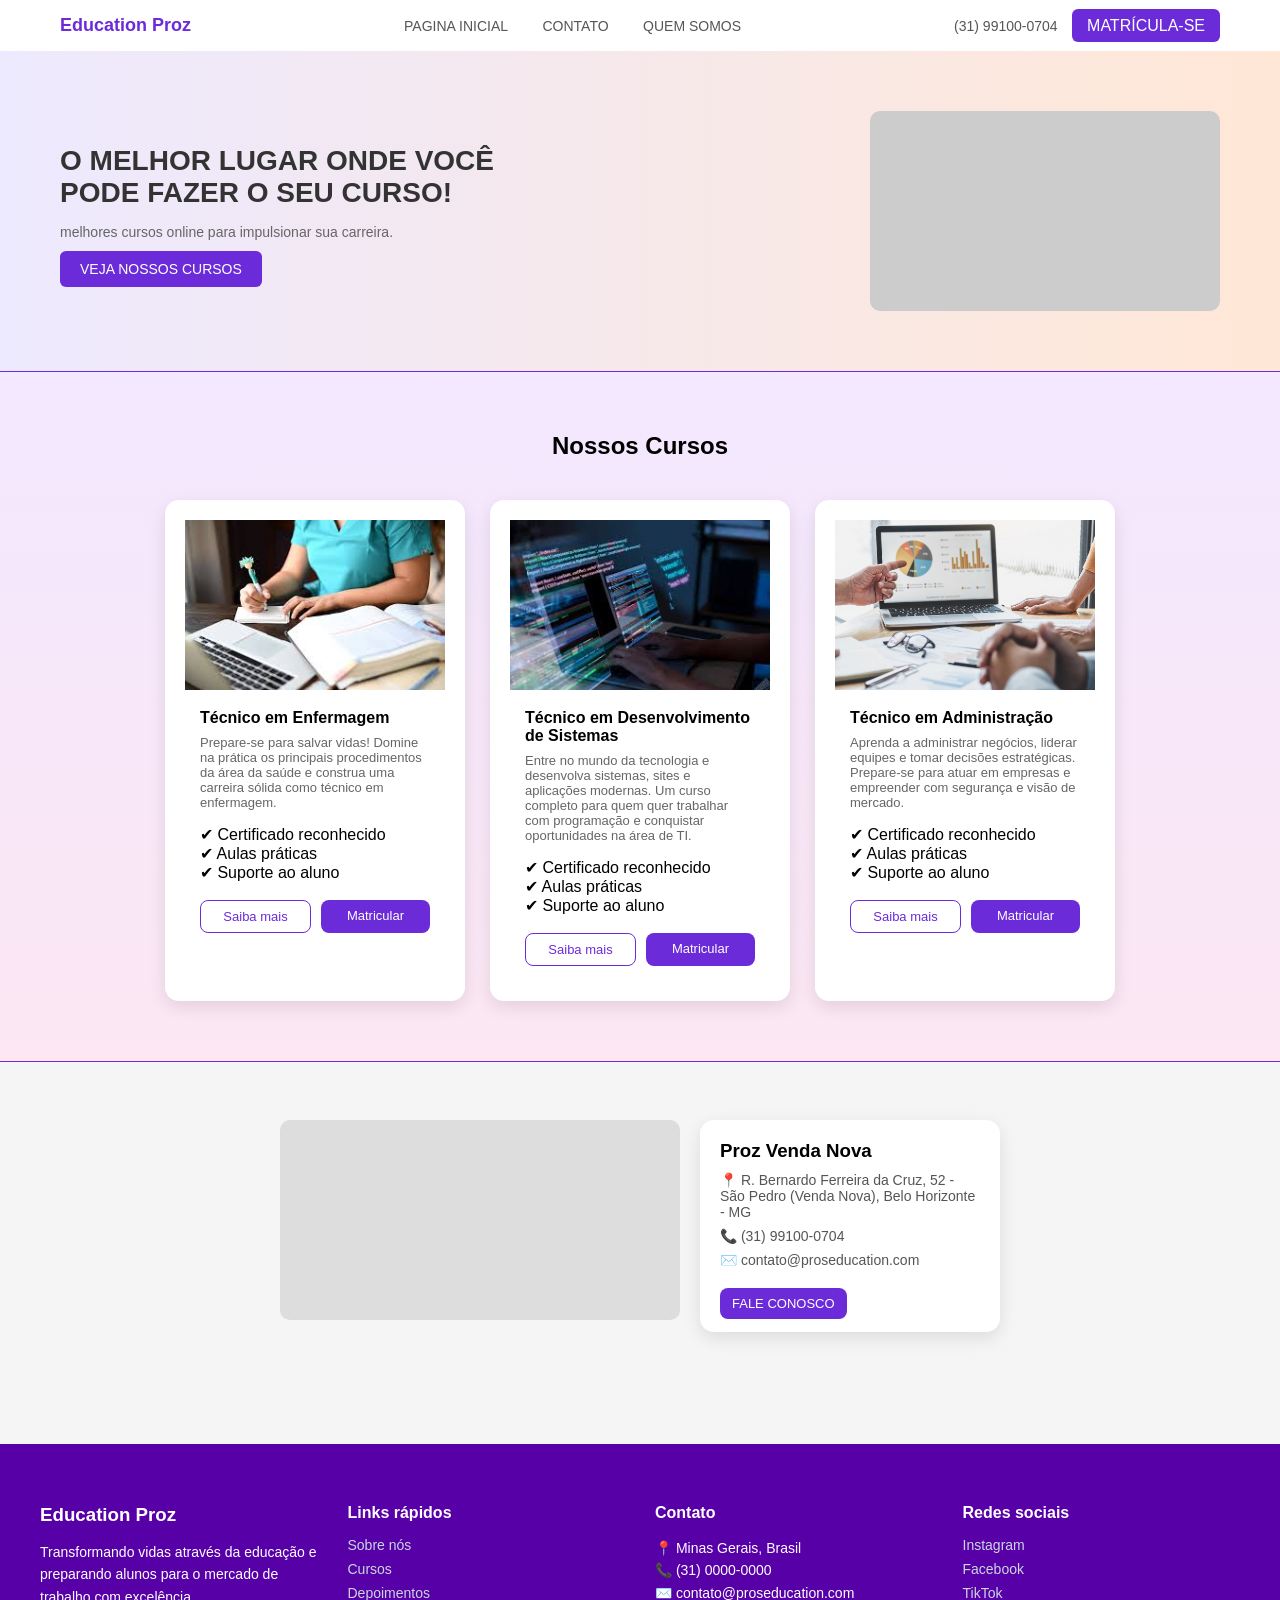
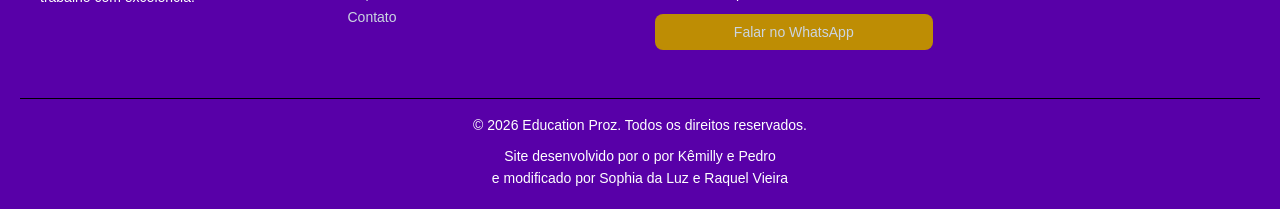
==== index.html @ 0727269a "Add files via upload A entrega foi feita por meio da plataforma GitHub, utilizando o repositório onl" ====
<!DOCTYPE html>
<html lang="pt-BR">
    <head>
    <meta charset="UTF-8">
    <meta name="viewport" content="width=device-width, initial-scale=1.0">
    <title>Education Proz</title>
    <script src="script.js" defer></script>
    <link href="stylec.css" type="text/css" rel="stylesheet">
    </head>

<body>
    <header>
    <div class="logo">Education Proz</div>

    <nav>
        <a href="index.html">PAGINA INICIAL</a>
        <a href="#contato">CONTATO</a>
        <a href="quem somos.html">QUEM SOMOS</a>
    </nav>

    <div>
        <span class="contact">(31) 99100-0704</span>
        <a href="matricula.html" class="btn-matricula">MATRÍCULA-SE</a>
    </div>
</header>

<section class="hero">
    <div class="hero-text">
        <h1>O MELHOR LUGAR ONDE VOCÊ PODE FAZER O SEU CURSO!</h1>
        <p>melhores cursos online para impulsionar sua carreira.</p>
        <a href="#cursos" class="btn-cursos">VEJA NOSSOS CURSOS</a>
    </div>


   <div class="video">
  <iframe width="560" height="315"
    src="https://www.youtube.com/embed/hxWj3jFkyZE"
    title="YouTube video player"
    frameborder="0"
    allow="accelerometer; autoplay; clipboard-write; encrypted-media; gyroscope; picture-in-picture"
    allowfullscreen>
  </iframe>
</div>
</section>

  
  <section id="cursos" class="cursos">

  <div class="container">
    <h2>Nossos Cursos</h2>

    <div class="cards">

      <div class="card">
        <img src="Enfermagem.jpeg">
        <div class="card-content">
          <h3>Técnico em Enfermagem</h3>
          <p>Prepare-se para salvar vidas! Domine na prática os principais procedimentos da área da saúde e construa uma carreira sólida como técnico em enfermagem.</p>
          <ul>✔ Certificado reconhecido</ul>
          <ul>✔ Aulas práticas</ul>
          <ul>✔ Suporte ao aluno</ul>
          <br>
          <div class="card-buttons">
            <a class="btn-outline" onclick="abrirModal('modal1')">Saiba mais</a>
            <a href="matricula.html" class="btn-roxo">Matricular</a>
          </div>
        </div>
      </div>

      <div class="card">
        <img src="Desenvolvimento de sistemas.jpeg">
        <div class="card-content">
          <h3>Técnico em Desenvolvimento de Sistemas</h3>
          <p>Entre no mundo da tecnologia e desenvolva sistemas, sites e aplicações modernas. 
Um curso completo para quem quer trabalhar com programação e conquistar oportunidades na área de TI.</p>
          <ul>✔ Certificado reconhecido</ul>
          <ul>✔ Aulas práticas</ul>
          <ul>✔ Suporte ao aluno</ul>
          <br>
          <div class="card-buttons">
            <a class="btn-outline" onclick="abrirModal('modal2')">Saiba mais</a>
            <a href="matricula.html" class="btn-roxo">Matricular</a>
          </div>
        </div>
      </div>

      <div class="card">
        <img src="Administração.jpeg">
        <div class="card-content">
          <h3>Técnico em Administração</h3>
          <p>Aprenda a administrar negócios, liderar equipes e tomar decisões estratégicas. 
Prepare-se para atuar em empresas e empreender com segurança e visão de mercado.</p>
          <ul>✔ Certificado reconhecido</ul>
          <ul>✔ Aulas práticas</ul>
          <ul>✔ Suporte ao aluno</ul>
          <br>
          <div class="card-buttons">
            <a class="btn-outline" onclick="abrirModal('modal3')">Saiba mais</a>
            <a href="matricula.html" class="btn-roxo">Matricular</a>
          </div>
        </div>
      </div>

    </div>
  </div>
</section>
<div class="top-bar-contato"></div>
<br>

<section id="contato" class="info-section">


    <div class="map">
   
  <iframe src="https://www.google.com/maps/embed?pb=!1m18!1m12!1m3!1d3753.5288894958685!2d-43.95623112525332!3d-19.817562334816195!2m3!1f0!2f0!3f0!3m2!1i1024!2i768!4f13.1!3m3!1m2!1s0xa68ffffbdae3e9%3A0x48da578acf75fddf!2sProz%20Educa%C3%A7%C3%A3o%20-%20Venda%20Nova!5e0!3m2!1spt-BR!2sbr!4v1775797636241!5m2!1spt-BR!2sbr" width="400" height="300" style="border:0;" allowfullscreen="" loading="lazy" referrerpolicy="no-referrer-when-downgrade"></iframe>
    </div>
    


    <div class="card">
        <h3>Proz Venda Nova</h3>
        <p>📍 R. Bernardo Ferreira da Cruz, 52 - São Pedro (Venda Nova), Belo Horizonte - MG</p>
        <p>📞 (31) 99100-0704</p>
        <p>✉️ contato@proseducation.com</p>
        <br>
        <a href="https://wa.me/5531991000704" class="btn-roxo" target="_blank"> FALE CONOSCO</a>
    </div>
</section>
</section>

<div class="modal" id="modal1">
  <div class="modal-content">
    <span class="fechar" onclick="fecharModal('modal1', event)">&times;</span>
    <img src="Enfermagem.jpeg">
    <br>
    <h3>Técnico em Enfermagem</h3>
    <br>
    <p>O curso Técnico em Enfermagem forma profissionais capacitados para atuar na área da saúde com responsabilidade, ética e excelência. Com foco em aulas práticas, o aluno desenvolve habilidades essenciais para o cuidado com pacientes, atuação hospitalar e apoio em procedimentos clínicos. Ideal para quem deseja ingressar rapidamente no mercado de trabalho na área da saúde.</p>
    <br>
    <a href="matricula.html" class="btn-roxo">Fazer Pré-Matrícula</a>
  </div>
</div>

<div class="modal" id="modal2">
  <div class="modal-content">
    <span class="fechar" onclick="fecharModal('modal2', event)">&times;</span>
    <img src="Desenvolvimento de sistemas.jpeg">
    <br>
     <h3>Técnico em Desenvolvimento de Sistemas</h3>
     <p>O curso Técnico em Desenvolvimento de Sistemas prepara o aluno para atuar na criação de softwares, aplicativos e soluções digitais. Com uma formação prática e atualizada, o estudante aprende lógica de programação, desenvolvimento web e tecnologias utilizadas pelo mercado. Uma excelente escolha para quem busca carreira na área de tecnologia.</p>
     <a href="matricula.html" class="btn-roxo">Fazer Pré-Matrícula</a>
  </div>
</div>


<div class="modal" id="modal3">
  <div class="modal-content">
  <img src="Administração.jpeg">
    <span class="fechar" onclick="fecharModal('modal3', event)">&times;</span>
    <h3>Técnico em Administração</h3>
    <p>O curso Técnico em Administração capacita o aluno para atuar na gestão de empresas, organização de processos e planejamento estratégico. Com uma formação completa, o estudante desenvolve habilidades em finanças, recursos humanos e empreendedorismo, preparando-se para diversas oportunidades no mercado de trabalho.</p>
    <a href="matricula.html" class="btn-roxo">Fazer Pré-Matrícula</a>
  </div>
</div>
<br><br><br><br>
<footer class="footer">
  <div class="footer-container">

    <div class="footer-col">
      <h3>Education Proz</h3>
      <p>
        Transformando vidas através da educação e preparando alunos para o mercado de trabalho com excelência.
      </p>
    </div>

    <div class="footer-col">
      <h4>Links rápidos</h4>
      <a href="quem somos.html">Sobre nós</a>
      <a href="index.html#cursos">Cursos</a>
      <a href="quem somos.html#depoimentos">Depoimentos</a>
      <a href="index.html#contato">Contato</a>
    </div>

    <div class="footer-col">
      <h4>Contato</h4>
      <p>📍 Minas Gerais, Brasil</p>
      <p>📞 (31) 0000-0000</p>
      <p>✉️ contato@proseducation.com</p>

      <a class="btn-whats" href="https://wa.me/5531991000704" target="_blank">
        Falar no WhatsApp
      </a>
    </div>

    <div class="footer-col">
      <h4>Redes sociais</h4>
      <a href="https://www.instagram.com/prozeducacaobr/" target="_blank">Instagram</a>
      <a href="https://www.facebook.com/prozeducacaobr" target="_blank">Facebook</a>
      <a href="https://www.tiktok.com/@prozeducacaobr" target="_blank">TikTok</a>
    </div>

  </div>

  <div class="footer-bottom">
    <p>© 2026 Education Proz. Todos os direitos reservados.</p>
    
    <p class="credits">
      Site desenvolvido por o por Kêmilly e Pedro<br>
       e modificado por Sophia da Luz e Raquel Vieira
    </p>
  </div>
</footer>




</body>
---- stylec.css ----
* {
    margin: 0;
    padding: 0;
    box-sizing: border-box;
    font-family: Arial, Helvetica, sans-serif;
}

body {
    background: #f5f5f5;
}

/* NAVBAR */
header {
    display: flex;
    justify-content: space-between;
    align-items: center;
    padding: 15px 60px;
    background: white;
}

.logo {
    font-weight: bold;
    color: #6c2bd9;
    font-size: 18px;
}

nav a {
    margin: 0 15px;
    text-decoration: none;
    color: #555;
    font-size: 14px;
}

.contact {
    font-size: 14px;
    color: #555;
}

.btn-matricula {
    background: #6c2bd9;
    color: white;
    padding: 8px 15px;
    border-radius: 6px;
    text-decoration: none;
    margin-left: 10px;
}


.hero {
    display: flex;
    justify-content: space-between;
    align-items: center;
    padding: 60px;
    background: linear-gradient(90deg, #ede9fe, #ffe7d6);
    border-bottom: 1px solid #6c2bd9;
}

.hero-text {
    max-width: 500px;
}

.hero-text h1 {
    font-size: 28px;
    color: #333;
    margin-bottom: 15px;
}

.hero-text p {
    font-size: 14px;
    color: #666;
    margin-bottom: 20px;
}

.btn-cursos {
    background: #6c2bd9;
    color: white;
    padding: 10px 20px;
    border-radius: 6px;
    text-decoration: none;
    font-size: 14px;
}


.video {
    width: 350px;
    height: 200px;
    background: #ccc;
    border-radius: 10px;
    overflow: hidden;
}


.info-section {
    display: flex;
    justify-content: center;
    padding: 40px;
    gap: 20px;
}

.map {
    width: 400px;
    height: 200px;
    background: #ddd;
    border-radius: 10px;
}


.card {
    background: white;
    padding: 20px;
    border-radius: 10px;
    width: 250px;
}

.card h3 {
    margin-bottom: 10px;
}

.card p {
    font-size: 14px;
    color: #555;
    margin-bottom: 8px;
}

.cursos {
    padding: 60px 20px;
    background: linear-gradient(180deg, #f3e8ff, #fce7f3);
}

.container {
    max-width: 1100px;
    margin: 0 auto;
    text-align: center;
}

.cursos h2 {
    font-size: 24px;
    margin-bottom: 40px;
}

.cards {
    display: flex;
    gap: 25px;
    justify-content: center;
    flex-wrap: wrap;
}

.card {
    background: white;
    width: 300px;
    border-radius: 14px;
    overflow: hidden;
    box-shadow: 0 6px 18px rgba(0,0,0,0.1);
    transition: 0.3s;
}

.card:hover {
    transform: translateY(-6px);
}

.card img {
    width: 100%;
    height: 170px;
    object-fit: cover;
}

.card-content {
    padding: 15px;
    text-align: left;
}

.card-content h3 {
    font-size: 16px;
    margin-bottom: 8px;
}

.card-content p {
    font-size: 13px;
    color: #666;
    margin-bottom: 15px;
}

.card-buttons {
    display: flex;
    justify-content: space-between;
    gap: 10px;
}

.btn-outline {
    border: 1px solid #6c2bd9;
    color: #6c2bd9;
    padding: 8px 12px;
    border-radius: 8px;
    font-size: 13px;
    text-decoration: none;
    cursor: pointer;
    flex: 1;
    text-align: center;
}

.btn-roxo {
    background: #6c2bd9;
    color: white;
    padding: 8px 12px;
    border-radius: 8px;
    font-size: 13px;
    text-decoration: none;
    cursor: pointer;
    flex: 1;
    text-align: center;
}


.sobre {
    padding: 60px 20px;
    background: linear-gradient(180deg, #ede9fe, #fce7f3);
    text-align: center;
}

.sobre h2 {
    font-size: 14px;
    color: #6c2bd9;
    margin-bottom: 5px;
}

.sobre h3 {
    font-size: 24px;
    margin-bottom: 40px;
}

.blocos {
    display: flex;
    justify-content: center;
    gap: 20px;
    margin-bottom: 30px;
    flex-wrap: wrap;
}

.bloco {
    background: white;
    padding: 20px;
    border-radius: 12px;
    width: 280px;
    box-shadow: 0 4px 12px rgba(0,0,0,0.08);
    text-align: left;
}

.bloco h4 {
    margin-bottom: 10px;
    font-size: 15px;
}

.bloco p {
    font-size: 13px;
    color: #666;
}

.cards-info {
    display: flex;
    justify-content: center;
    gap: 15px;
    flex-wrap: wrap;
}

.info {
    background: white;
    padding: 15px 20px;
    border-radius: 10px;
    font-size: 13px;
    box-shadow: 0 4px 10px rgba(0,0,0,0.08);
}

.matricula {
    background: #ffffff;
    padding: 60px 80px;
    min-height: 100vh;
}

.matricula h2 {
    font-size: 28px;
    margin-bottom: 10px;
}

.matricula p {
    color: #666;
    margin-bottom: 30px;
}

.form-matricula {
    width: 100%;
}

.linha {
    display: flex;
    gap: 20px;
    margin-bottom: 20px;
}

.grupo {
    flex: 1;
    display: flex;
    flex-direction: column;
}

.grupo label {
    font-size: 14px;
    margin-bottom: 5px;
}

.grupo input,
.grupo select,
.grupo textarea {
    width: 100%;
    padding: 12px;
    border-radius: 8px;
    border: 1px solid #ccc;
    font-size: 14px;
}

.grupo textarea {
    height: 100px;
    resize: none;
}

.btn-enviar {
    background: #6c2bd9;
    color: white;
    border: none;
    padding: 14px;
    border-radius: 10px;
    font-size: 16px;
    cursor: pointer;
    margin-top: 10px;
    width: 250px;
}

.aviso {
    margin-top: 20px;
    font-size: 13px;
    color: #555;
}

.matricula,
.matricula * {
    text-align: left;
}

.matricula {
    margin: 0;
    padding: 60px 80px;
}

.form-matricula {
    margin: 0;
}

.linha {
    justify-content: flex-start;
}


.modal {
    display: none;
    position: fixed;
    top: 0;
    left: 0;
    width: 100%;
    height: 100%;
    background: rgba(0, 0, 0, 0.6);

    display: none;
    justify-content: center;
    align-items: center;
}

.modal-content {
    background: #ffffff;
    padding: 35px 30px;
    border-radius: 16px;
    width: 420px;
    max-width: 90%;

    text-align: center;

    box-shadow: 0 10px 30px rgba(0,0,0,0.2);
    position: relative;

    animation: aparecer 0.3s ease;
}


@keyframes aparecer {
    from {
        transform: translateY(20px);
        opacity: 0;
    }
    to {
        transform: translateY(0);
        opacity: 1;
    }
}


.fechar {
    position: absolute;
    top: 12px;
    right: 18px;
    font-size: 22px;
    cursor: pointer;
    color: #888;
}

.fechar:hover {
    color: #000;
}


.modal-content h3 {
    margin-bottom: 15px;
    font-size: 22px;
}

.modal-content p {
    margin-bottom: 25px;
    color: #555;
    line-height: 1.5;
}

.modal-content .btn-roxo {
    display: inline-block;
    padding: 12px 25px;
    border-radius: 8px;
    background: #6a0dad;
    color: white;
    text-decoration: none;
    font-weight: bold;
    transition: 0.3s;
}

.modal-content .btn-roxo:hover {
    background: #5800a8;
    transform: scale(1.05);
}
.modal-content img {
    width: 100% ;
    height: 200px ;
    object-fit: cover ;

}

.top-bar-contato {
  width: 100%;
  height: 1px;
  background: #6c2bd9;
  text-align: center;
 
} 

.avaliacoes {
    padding: 60px 20px;
    background: #ffffff;
    text-align: center;
}

.avaliacoes h2 {
    font-size: 24px;
    margin-bottom: 40px;
}

.cards-avaliacoes {
    display: flex;
    justify-content: center;
    gap: 20px;
    flex-wrap: wrap;
}

.avaliacao {
    background: #f9f9f9;
    padding: 20px;
    border-radius: 12px;
    width: 300px;
    box-shadow: 0 4px 12px rgba(0,0,0,0.08);
}

.estrelas {
    color: #facc15;
    font-size: 18px;
    margin-bottom: 10px;
}

.avaliacao p {
    font-size: 14px;
    color: #555;
    margin-bottom: 15px;
}

.avaliacao span {
    font-size: 13px;
    color: #333;
    font-weight: bold;
}

.bloco-avaliacao {
    display: flex;
    flex-direction: column;
    align-items: center;
}

.bloco-avaliacao img {
    width: 50px;
    height: 50px;
    border-radius: 50%;
    object-fit: cover;
    margin-bottom: 10px;
    display: block;
}

.footer {
  background: #5800a8;
  color: #fff;
  padding: 60px 20px 20px;
  font-family: Arial, sans-serif;
}

.footer-container {
  display: flex;
  flex-wrap: wrap;
  justify-content: space-between;
  max-width: 1200px;
  margin: auto;
  gap: 30px;
}

.footer-col {
  flex: 1;
  min-width: 200px;
}

.footer h3, .footer h4 {
  margin-bottom: 15px;
}

.footer p {
  color: #fff;
  font-size: 14px;
  line-height: 1.6;
}

.footer a {
  display: block;
  color: #cbd5e1;
  text-decoration: none;
  margin-bottom: 8px;
  font-size: 14px;
}

.footer a:hover {
  color: black;
}

.btn-whats {
  margin-top: 10px;
  display: inline-block;
  padding: 10px 15px;
  background: #be8d04;
  color: black;
  border-radius: 8px;
  text-align: center;
}


.footer-bottom {
  text-align: center;
  margin-top: 40px;
  border-top: 1px solid;
  padding-top: 15px;
  font-size: 13px;
  color: black;
}

.credits {
  margin-top: 8px;
  font-size: 12px;
  color: #64748b;
  line-height: 1.4;
}
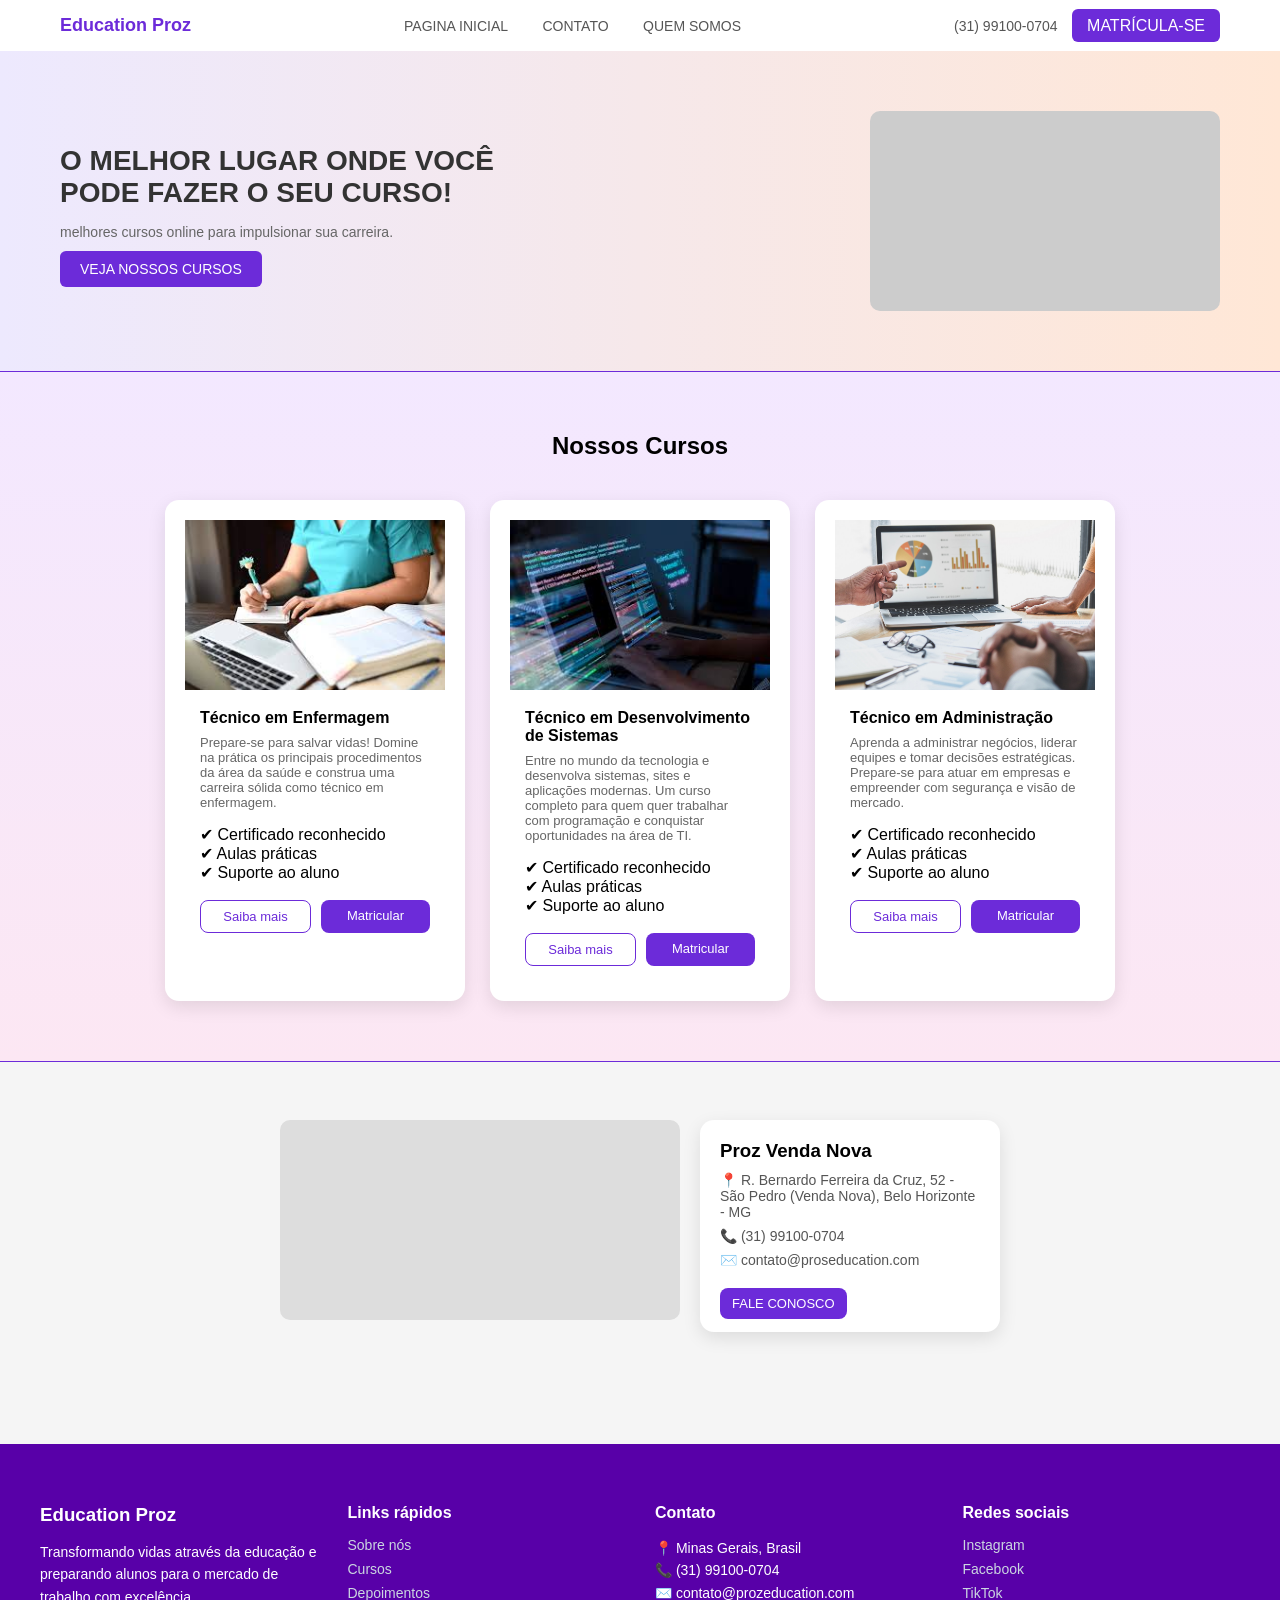
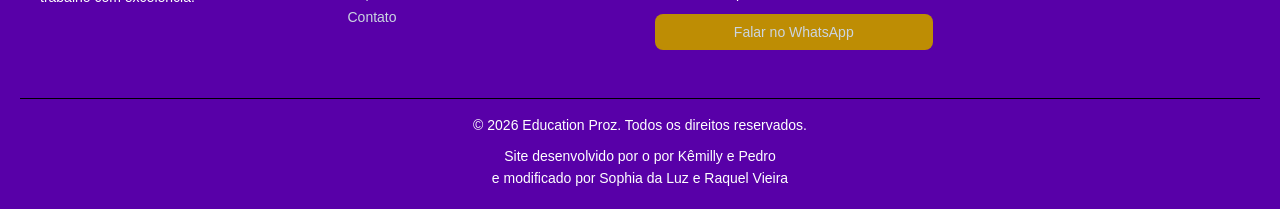
==== commit 18a84028: "Fix HTML encoding issues in index.html" ====
--- a/index.html
+++ b/index.html
@@ -2,6 +2,7 @@
 <html lang="pt-BR">
     <head>
     <meta charset="UTF-8">
+    <meta name="description" content="Site educacional com cursos profissionalizantes, informações atualizadas, matrícula online e contato via WhatsApp. Interface moderna e organizada.">
     <meta name="viewport" content="width=device-width, initial-scale=1.0">
     <title>Education Proz</title>
     <script src="script.js" defer></script>
@@ -184,8 +185,8 @@
     <div class="footer-col">
       <h4>Contato</h4>
       <p>📍 Minas Gerais, Brasil</p>
-      <p>📞 (31) 0000-0000</p>
-      <p>✉️ contato@proseducation.com</p>
+      <p>📞 (31) 99100-0704 </p>
+      <p>✉️ contato@prozeducation.com</p>
 
       <a class="btn-whats" href="https://wa.me/5531991000704" target="_blank">
         Falar no WhatsApp
@@ -214,4 +215,4 @@
 
 
 
-</body>+</body>
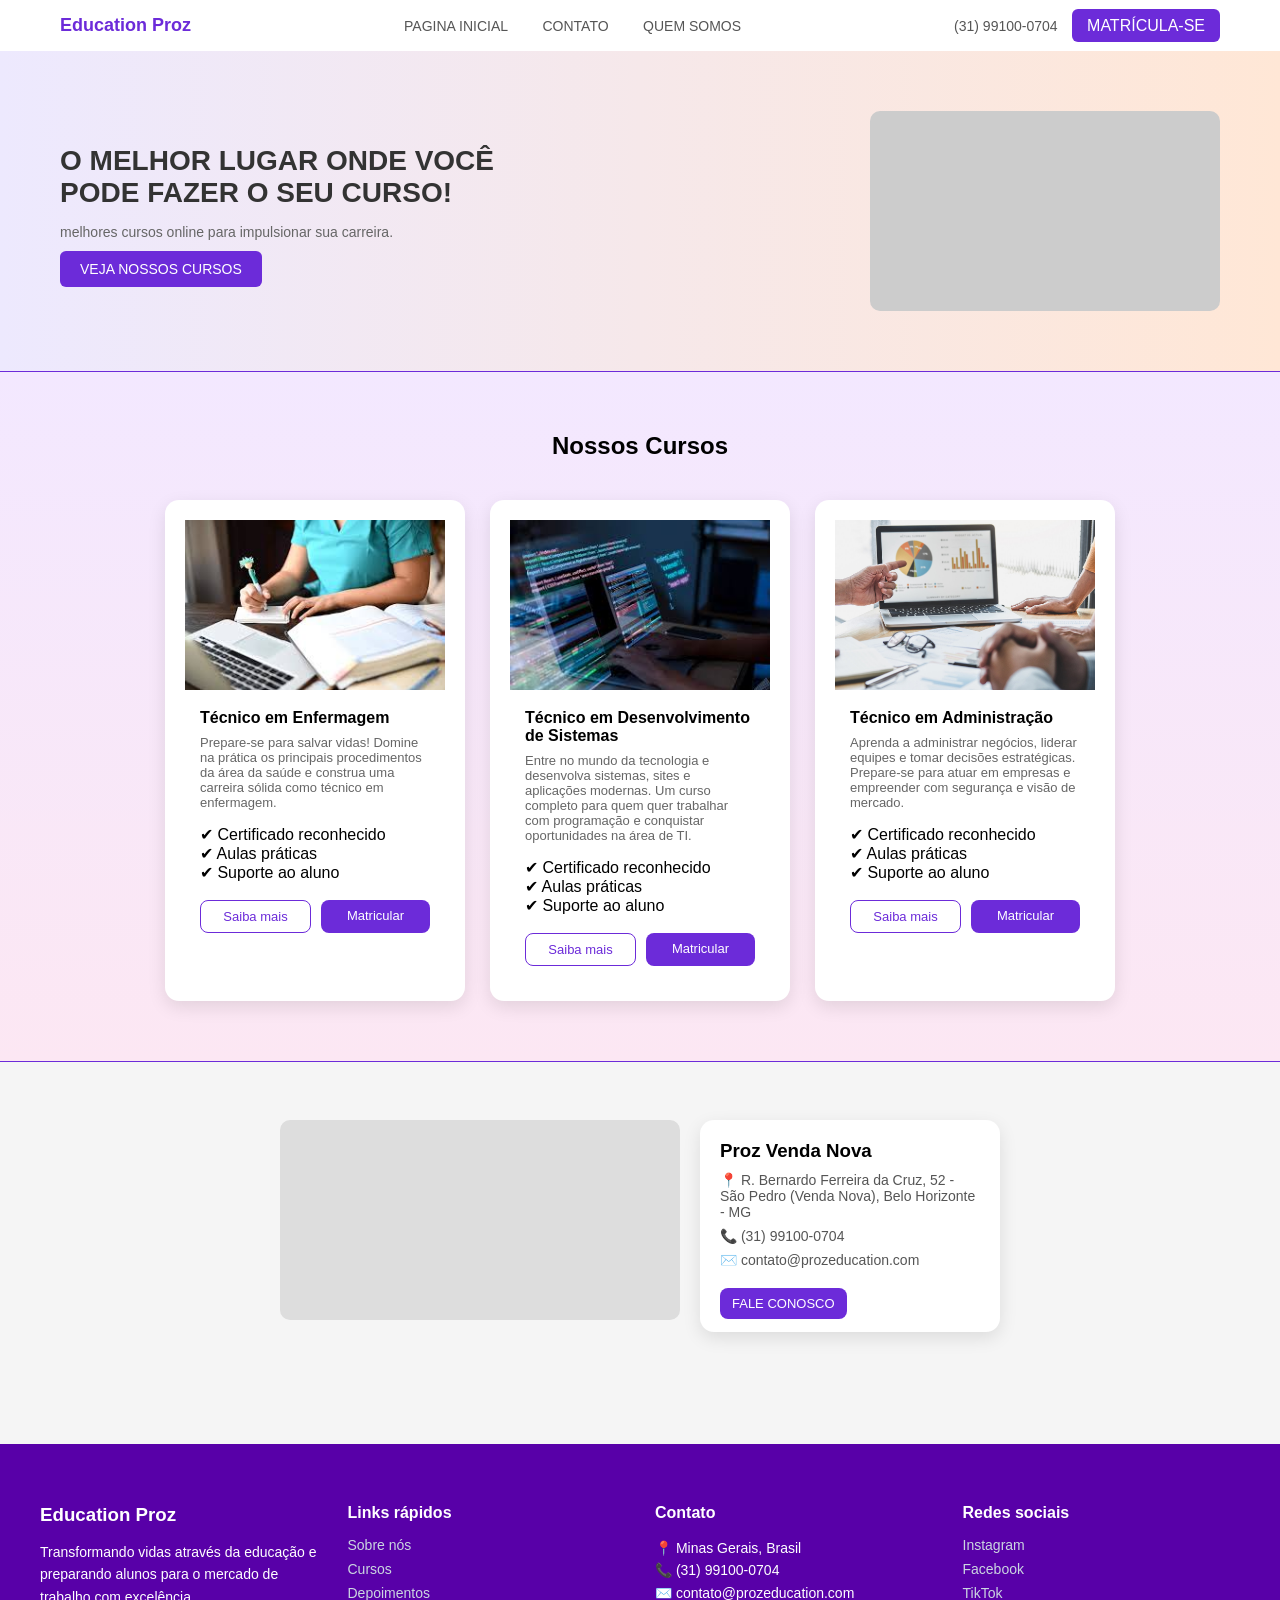
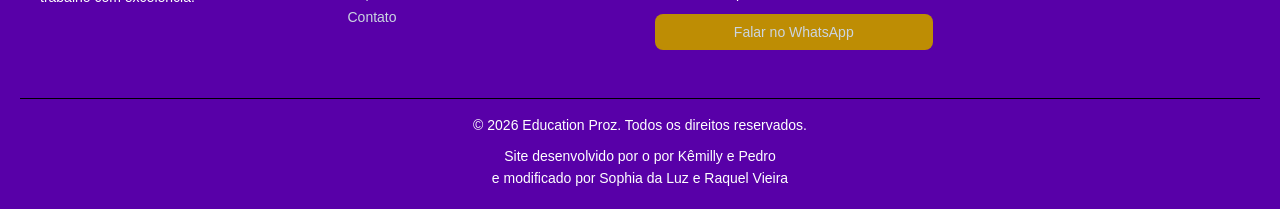
==== commit b9465483: "Update index.html" ====
--- a/index.html
+++ b/index.html
@@ -122,7 +122,7 @@
         <h3>Proz Venda Nova</h3>
         <p>📍 R. Bernardo Ferreira da Cruz, 52 - São Pedro (Venda Nova), Belo Horizonte - MG</p>
         <p>📞 (31) 99100-0704</p>
-        <p>✉️ contato@proseducation.com</p>
+        <p>✉️ contato@prozeducation.com</p>
         <br>
         <a href="https://wa.me/5531991000704" class="btn-roxo" target="_blank"> FALE CONOSCO</a>
     </div>
